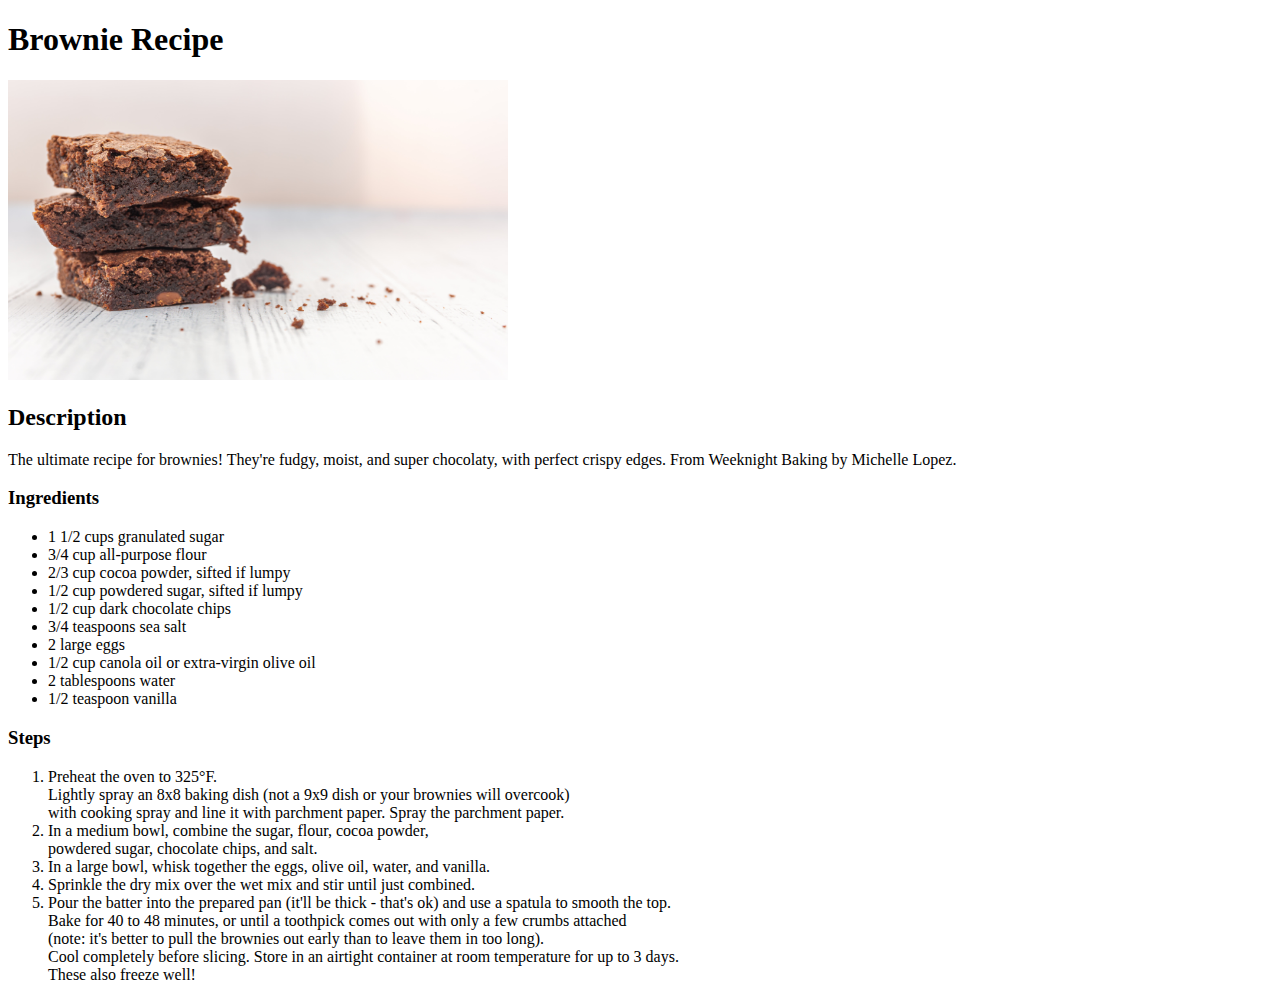
==== recipes/brownie.html @ b8e6b9ce "Edit brownie.html and Add cookie.html" ====
<!DOCTYPE html>
<html lang="en">
<head>
    <meta charset="UTF-8">
    <meta name="viewport" content="width=device-width, initial-scale=1.0">
    <title>Brownie Recipe</title>
</head>
<body>
    <h1>Brownie Recipe</h1>
    <img src="../recipes/imattsmart-bXZIlwRNpvE-unsplash.jpg" alt="Brownie image" width="500" height="300">
    <h2>Description</h2>
    <p>The ultimate recipe for brownies! They're fudgy, moist, and super chocolaty, with perfect crispy edges. From Weeknight Baking by Michelle Lopez.
    </p>
    <h3>Ingredients</h3>
    <ul>
        <li>1 1/2 cups granulated sugar</li>
        <li>3/4 cup all-purpose flour</li>
        <li>2/3 cup cocoa powder, sifted if lumpy</li>
        <li>1/2 cup powdered sugar, sifted if lumpy</li>
        <li>1/2 cup dark chocolate chips</li>
        <li>3/4 teaspoons sea salt</li>
        <li>2 large eggs</li>
        <li>1/2 cup canola oil or extra-virgin olive oil</li>
        <li>2 tablespoons water</li>
        <li>1/2 teaspoon vanilla</li>
    </ul>
    <h3>Steps</h3>
    <ol>
        <li>Preheat the oven to 325°F. <br>
            Lightly spray an 8x8 baking dish (not a 9x9 dish or your brownies will overcook) <br>
            with cooking spray and line it with parchment paper. Spray the parchment paper.</li>
        <li>In a medium bowl, combine the sugar, flour, cocoa powder, <br>
            powdered sugar, chocolate chips, and salt.</li>
        <li>In a large bowl, whisk together the eggs, olive oil, water, and vanilla.</li>
        <li>Sprinkle the dry mix over the wet mix and stir until just combined.</li>
        <li>Pour the batter into the prepared pan (it'll be thick - that's ok) and use a spatula to smooth the top. <br>
            Bake for 40 to 48 minutes, or until a toothpick comes out with only a few crumbs attached <br>
            (note: it's better to pull the brownies out early than to leave them in too long). <br>
            Cool completely before slicing. Store in an airtight container at room temperature for up to 3 days. <br>
            These also freeze well!</li>
    </ol>
</body>
</html>
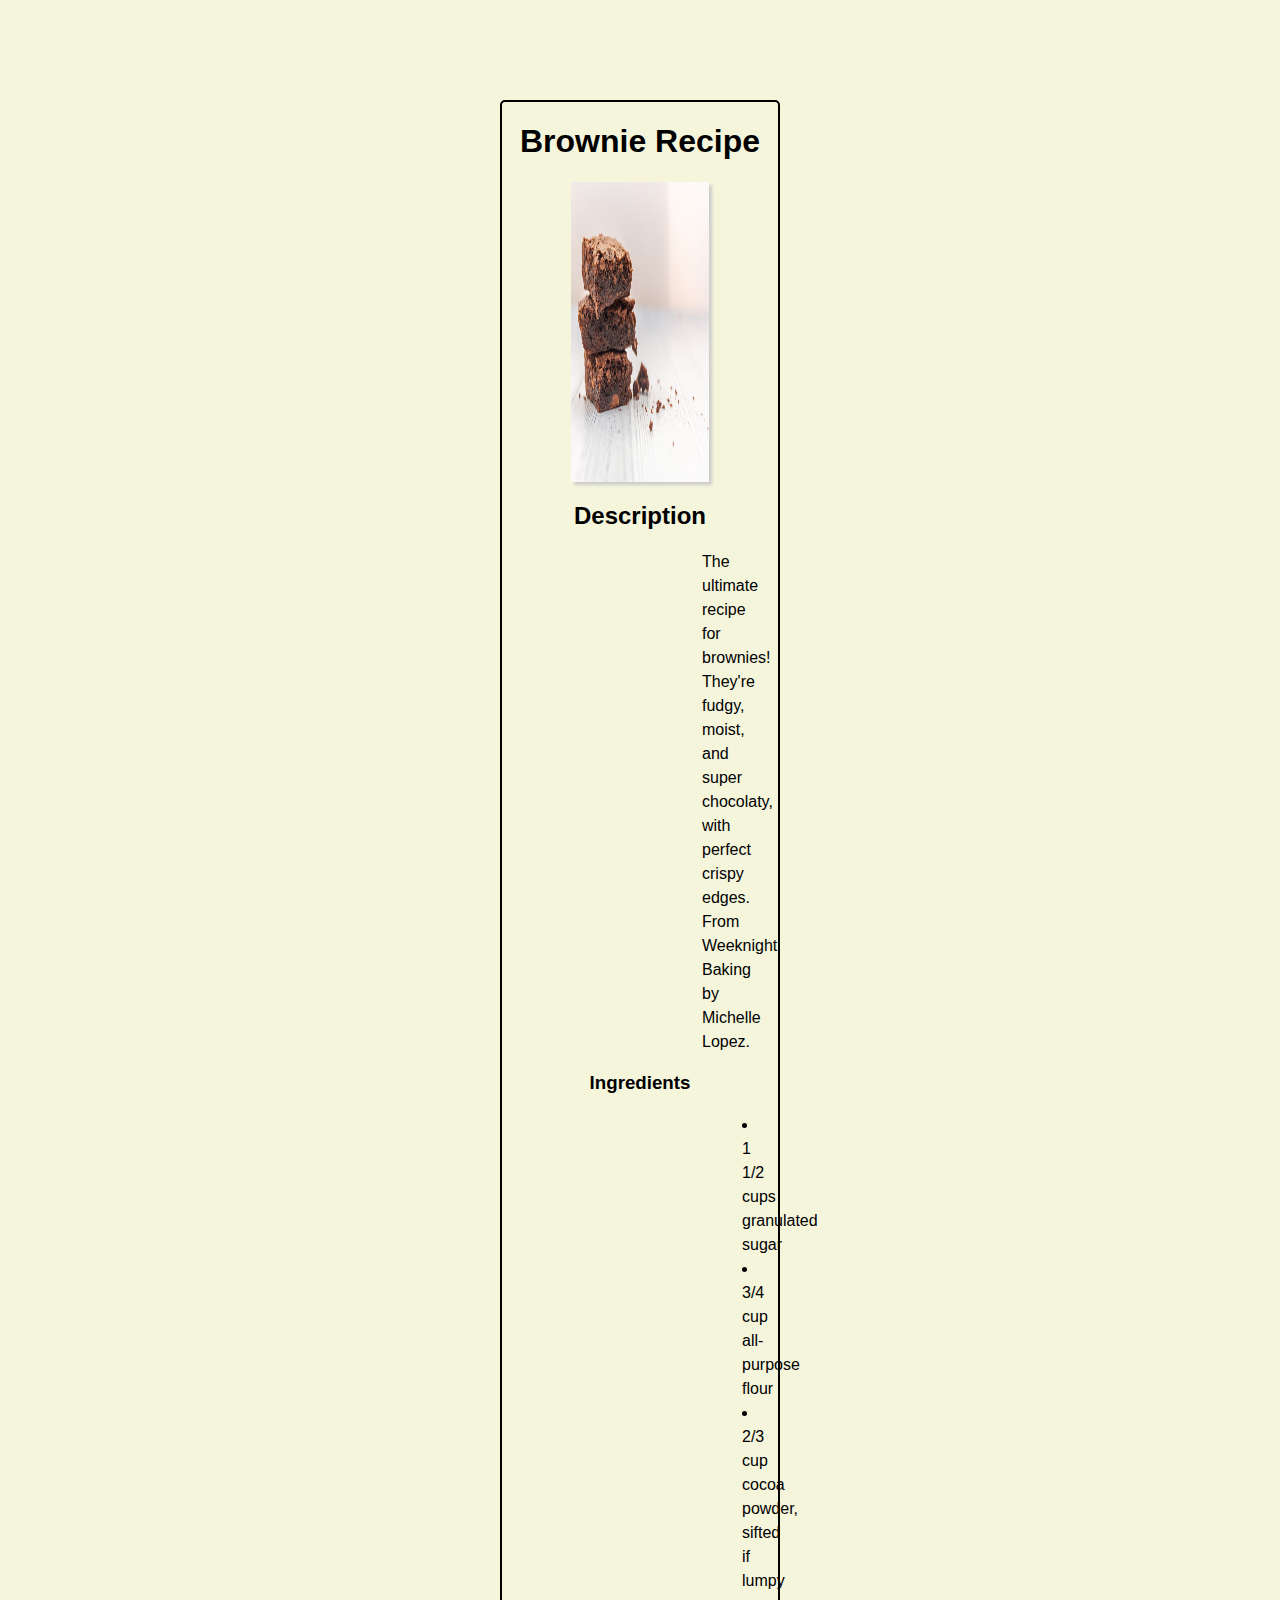
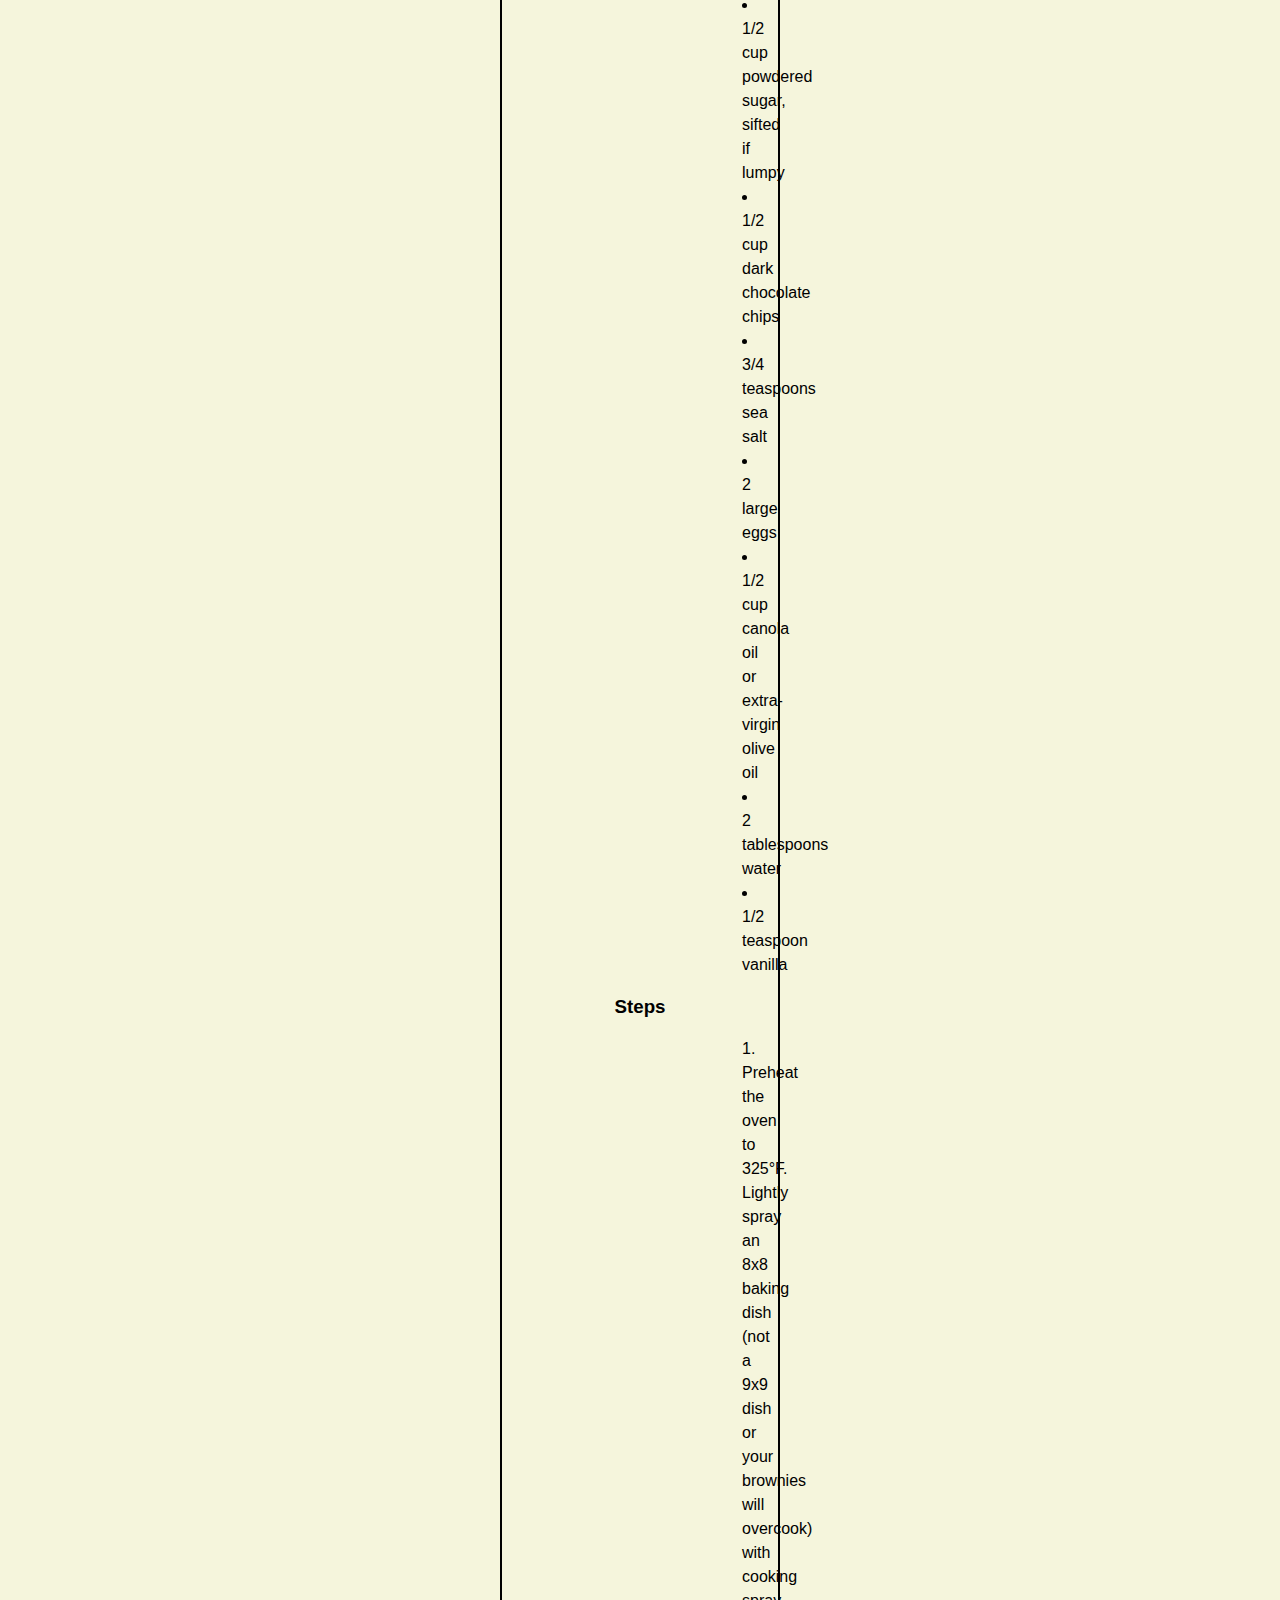
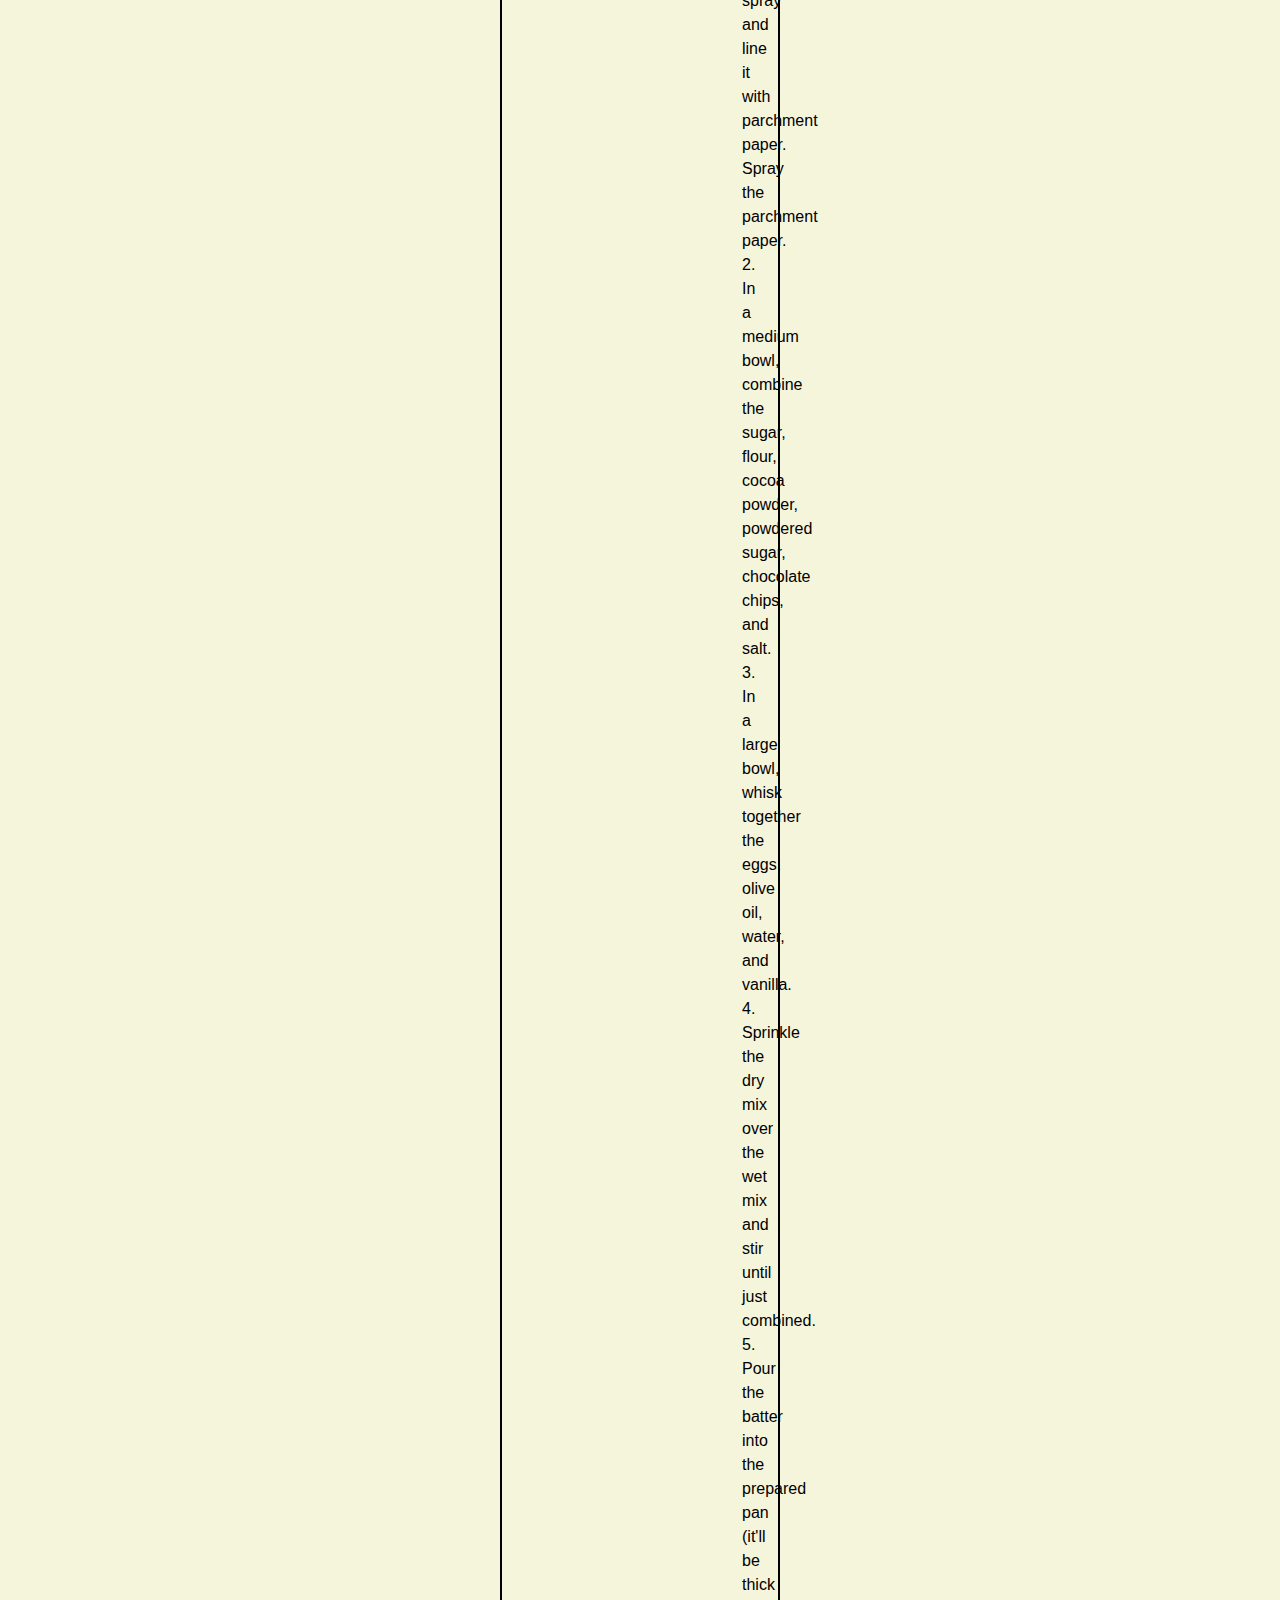
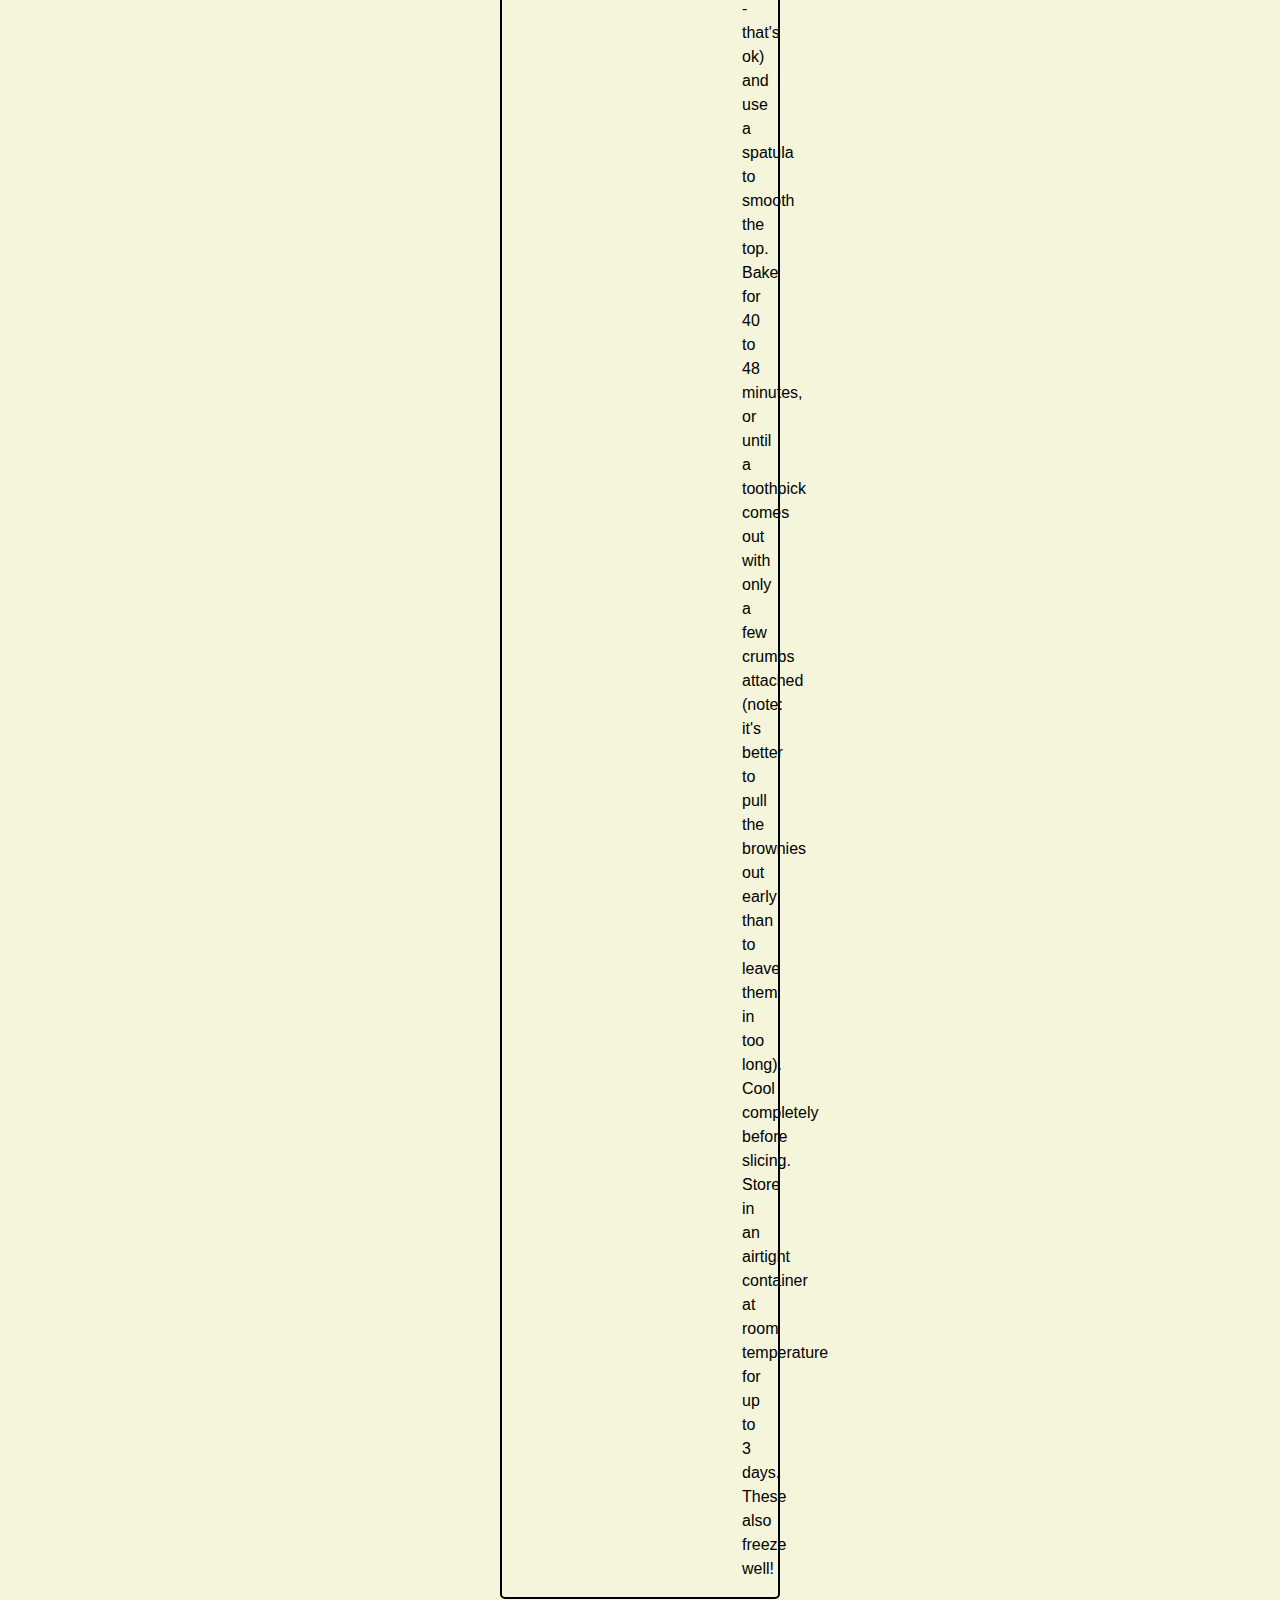
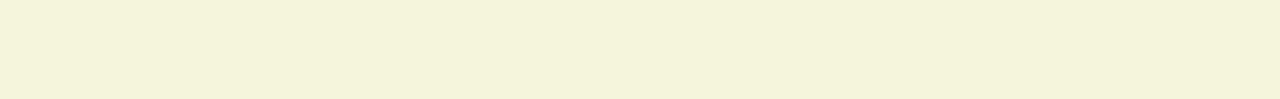
==== commit 7385b17e: "Add css to index.html and recipes" ====
--- a/recipes/brownie.html
+++ b/recipes/brownie.html
@@ -3,6 +3,7 @@
 <head>
     <meta charset="UTF-8">
     <meta name="viewport" content="width=device-width, initial-scale=1.0">
+    <link rel="stylesheet" href="style.css">
     <title>Brownie Recipe</title>
 </head>
 <body>
--- a/recipes/style.css
+++ b/recipes/style.css
@@ -0,0 +1,36 @@
+body {
+    border: 2px solid black;
+    border-radius: 5px;
+    margin-top: 100px;
+    margin-bottom: 100px;
+    margin-left: 500px;
+    margin-right: 500px;
+    background-color: beige;
+    font-family: 'Franklin Gothic Medium', 'Arial Narrow', Arial, sans-serif;
+}
+
+h1, h2, h3, h4{
+    text-align: center;
+}
+
+p {
+    text-align: center;
+    padding-left: 200px;
+    padding-right: 200px;
+    line-height: 1.5;
+}
+
+li {
+    list-style-position: inside;
+    padding-left: 200px;
+    padding-right: 200px;
+    line-height: 1.5;
+}
+
+img {
+    display: block;
+    margin-left: auto;
+    margin-right: auto;
+    width: 50%;
+    box-shadow: 3px 3px 3px #ccc;
+}